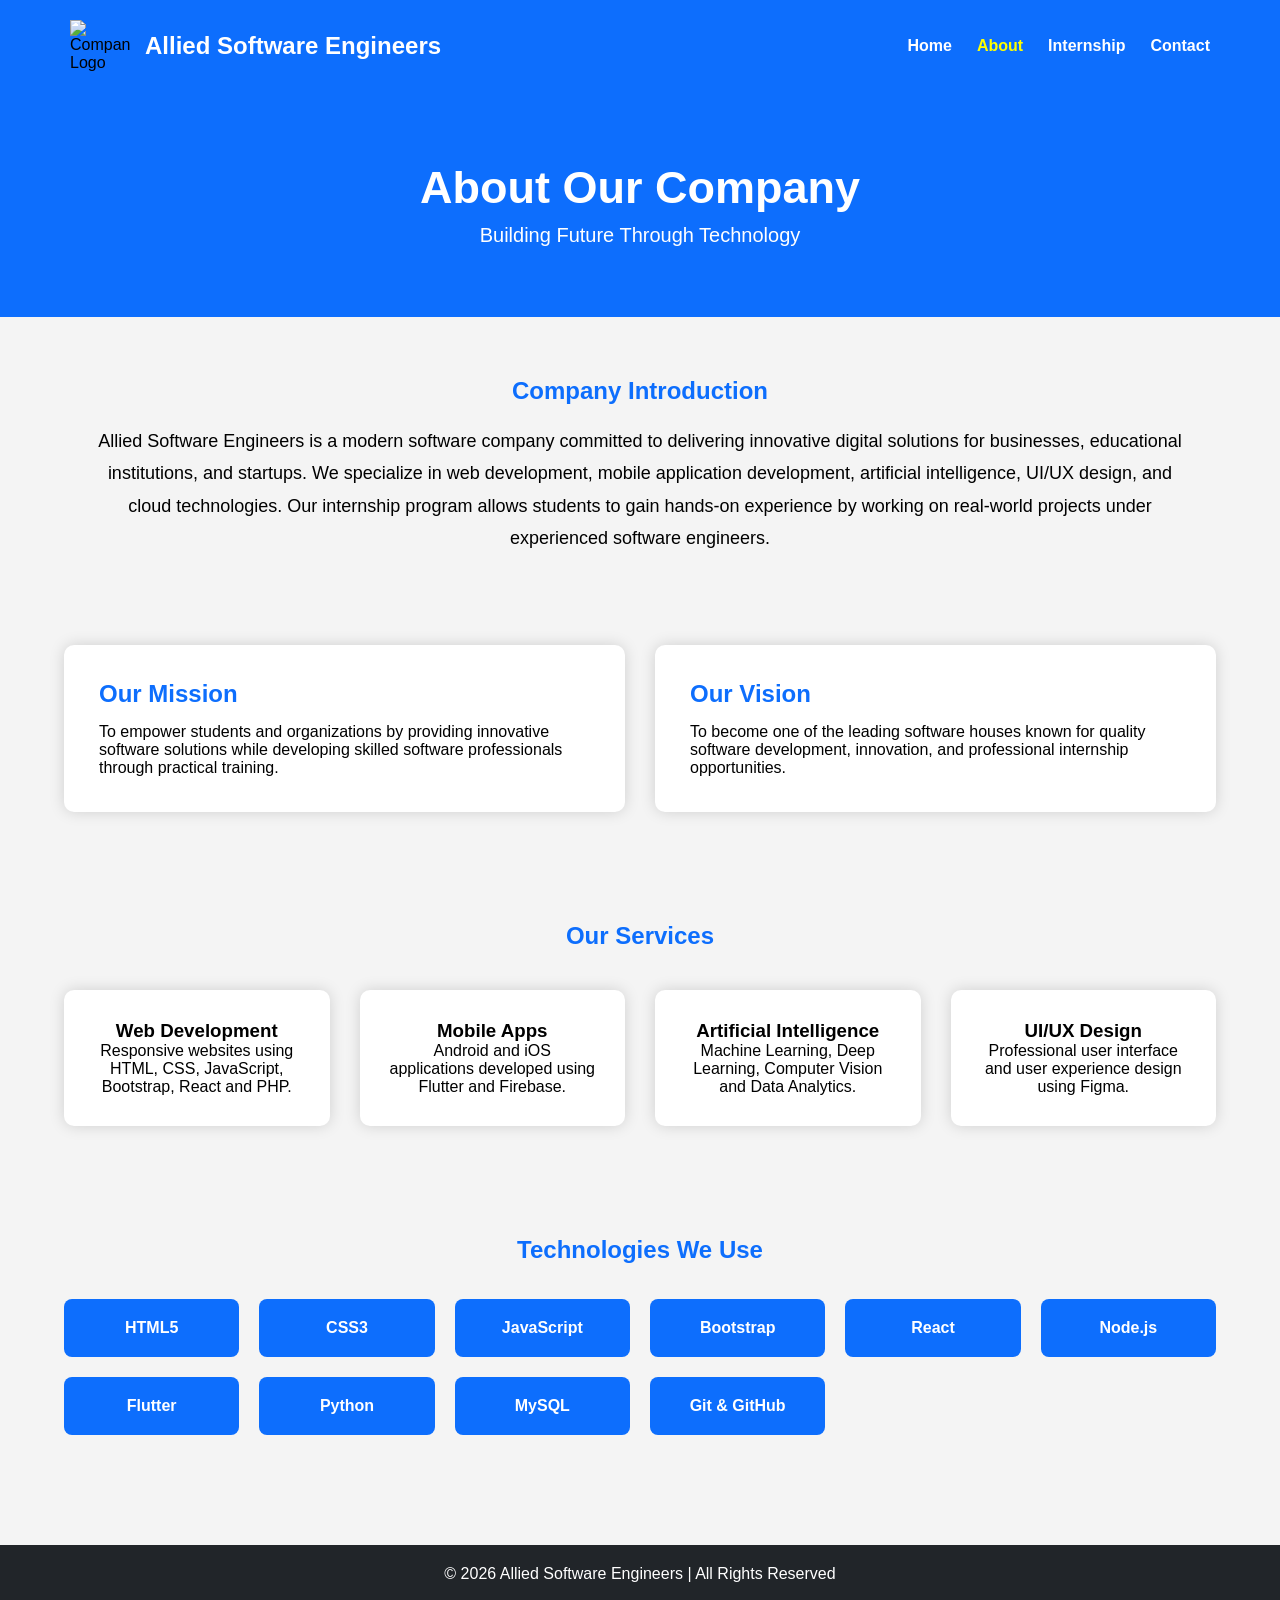
==== about.html @ 1e2cd175 "Initial Internship Website" ====
<!DOCTYPE html>
<html lang="en">

<head>
    <meta charset="UTF-8">
    <meta name="viewport" content="width=device-width, initial-scale=1.0">
    <title>About - Allied Software Engineers</title>

    <link rel="stylesheet" href="css/style.css">
</head>

<body>

    <!-- Navigation Bar -->

    <header>

        <nav class="navbar">

            <div class="logo">

                <img src="https://www.alliedsoftwareengineers.com/logo.png" alt="Company Logo">

                <h2>Allied Software Engineers</h2>

            </div>

            <ul>

                <li><a href="index.html">Home</a></li>

                <li><a href="about.html" class="active">About</a></li>

                <li><a href="internship.html">Internship</a></li>

                <li><a href="contact.html">Contact</a></li>

            </ul>

        </nav>

    </header>

    <!-- Banner -->

    <section class="page-banner">

        <h1>About Our Company</h1>

        <p>Building Future Through Technology</p>

    </section>

    <!-- Company Introduction -->

    <section class="about-section">

        <h2>Company Introduction</h2>

        <p>

            Allied Software Engineers is a modern software company committed to delivering
            innovative digital solutions for businesses, educational institutions,
            and startups.

            We specialize in web development, mobile application development,
            artificial intelligence, UI/UX design, and cloud technologies.

            Our internship program allows students to gain hands-on experience
            by working on real-world projects under experienced software engineers.

        </p>

    </section>

    <!-- Mission Vision -->

    <section class="mission-vision">

        <div class="info-card">

            <h2>Our Mission</h2>

            <p>

                To empower students and organizations by providing
                innovative software solutions while developing skilled
                software professionals through practical training.

            </p>

        </div>

        <div class="info-card">

            <h2>Our Vision</h2>

            <p>

                To become one of the leading software houses known for
                quality software development, innovation,
                and professional internship opportunities.

            </p>

        </div>

    </section>

    <!-- Services -->

    <section class="services">

        <h2>Our Services</h2>

        <div class="cards">

            <div class="card">

                <h3>Web Development</h3>

                <p>

                    Responsive websites using HTML, CSS,
                    JavaScript, Bootstrap, React and PHP.

                </p>

            </div>

            <div class="card">

                <h3>Mobile Apps</h3>

                <p>

                    Android and iOS applications developed
                    using Flutter and Firebase.

                </p>

            </div>

            <div class="card">

                <h3>Artificial Intelligence</h3>

                <p>

                    Machine Learning, Deep Learning,
                    Computer Vision and Data Analytics.

                </p>

            </div>

            <div class="card">

                <h3>UI/UX Design</h3>

                <p>

                    Professional user interface and user
                    experience design using Figma.

                </p>

            </div>

        </div>

    </section>

    <!-- Technologies -->

    <section class="technology">

        <h2>Technologies We Use</h2>

        <div class="tech-container">

            <div class="tech-box">HTML5</div>

            <div class="tech-box">CSS3</div>

            <div class="tech-box">JavaScript</div>

            <div class="tech-box">Bootstrap</div>

            <div class="tech-box">React</div>

            <div class="tech-box">Node.js</div>

            <div class="tech-box">Flutter</div>

            <div class="tech-box">Python</div>

            <div class="tech-box">MySQL</div>

            <div class="tech-box">Git & GitHub</div>

        </div>

    </section>

    <!-- Footer -->

    <footer>

        <p>

            © 2026 Allied Software Engineers | All Rights Reserved

        </p>

    </footer>

</body>

</html>
---- css/style.css ----
*{
    margin:0;
    padding:0;
    box-sizing:border-box;
    font-family:Arial, Helvetica, sans-serif;
}

body{

    background:#f4f4f4;

}

/* Navbar */

.navbar{

    display:flex;

    justify-content:space-between;

    align-items:center;

    padding:20px 70px;

    background:#0d6efd;

}

.logo{

    display:flex;

    align-items:center;

}

.logo img{

    width:60px;

    margin-right:15px;

}

.logo h2{

    color:white;

}

.navbar ul{

    display:flex;

    list-style:none;

}

.navbar ul li{

    margin-left:25px;

}

.navbar a{

    color:white;

    text-decoration:none;

    font-weight:bold;

    transition:.3s;

}

.navbar a:hover{

    color:yellow;

}

/* Hero */

.hero{

    height:85vh;

    background:linear-gradient(rgba(0,0,0,.6),
    rgba(0,0,0,.6)),
    url("../images/hero.jpg");

    background-size:cover;

    background-position:center;

    display:flex;

    justify-content:center;

    align-items:center;

    text-align:center;

}

.hero-text{

    color:white;

}

.hero h1{

    font-size:55px;

}

.hero p{

    margin:20px 0;

    font-size:20px;

}

.btn{

    display:inline-block;

    padding:15px 30px;

    background:#ffc107;

    color:black;

    text-decoration:none;

    border-radius:5px;

    transition:.3s;

}

.btn:hover{

    background:white;

}

/* Welcome */

.welcome{

    padding:60px;

    text-align:center;

}

.welcome h2{

    color:#0d6efd;

    margin-bottom:20px;

}

/* Cards */

.domains{

    padding:60px;

}

.domains h2{

    text-align:center;

    margin-bottom:40px;

    color:#0d6efd;

}

.cards{

    display:grid;

    grid-template-columns:repeat(auto-fit,minmax(250px,1fr));

    gap:30px;

}

.card{

    background:white;

    padding:30px;

    border-radius:10px;

    text-align:center;

    box-shadow:0 0 15px rgba(0,0,0,.15);

    transition:.4s;

}

.card:hover{

    transform:translateY(-10px);

}

/* Footer */

footer{

    background:#212529;

    color:white;

    text-align:center;

    padding:20px;

    margin-top:50px;

}

/* Responsive */

@media(max-width:768px){

.navbar{

flex-direction:column;

}

.navbar ul{

margin-top:20px;

flex-direction:column;

}

.navbar li{

margin:10px 0;

}

.hero h1{

font-size:35px;

}

}/*=========================
Page Banner
==========================*/

.page-banner{

    background:#0d6efd;

    color:white;

    text-align:center;

    padding:70px 20px;

}

.page-banner h1{

    font-size:45px;

}

.page-banner p{

    margin-top:10px;

    font-size:20px;

}

/*=========================
About Section
==========================*/

.about-section{

    width:85%;

    margin:auto;

    padding:60px 0;

    text-align:center;

}

.about-section h2{

    color:#0d6efd;

    margin-bottom:20px;

}

.about-section p{

    font-size:18px;

    line-height:1.8;

}

/*=========================
Mission & Vision
==========================*/

.mission-vision{

    width:90%;

    margin:auto;

    display:grid;

    grid-template-columns:repeat(auto-fit,minmax(300px,1fr));

    gap:30px;

    padding:30px 0 60px;

}

.info-card{

    background:white;

    padding:35px;

    border-radius:10px;

    box-shadow:0 0 15px rgba(0,0,0,.15);

    transition:.3s;

}

.info-card:hover{

    transform:translateY(-10px);

}

.info-card h2{

    color:#0d6efd;

    margin-bottom:15px;

}

/*=========================
Services
==========================*/

.services{

    width:90%;

    margin:auto;

    padding:50px 0;

}

.services h2{

    text-align:center;

    color:#0d6efd;

    margin-bottom:40px;

}

/*=========================
Technologies
==========================*/

.technology{

    width:90%;

    margin:auto;

    padding:60px 0;

}

.technology h2{

    text-align:center;

    margin-bottom:35px;

    color:#0d6efd;

}

.tech-container{

    display:grid;

    grid-template-columns:repeat(auto-fit,minmax(150px,1fr));

    gap:20px;

}

.tech-box{

    background:#0d6efd;

    color:white;

    padding:20px;

    text-align:center;

    border-radius:8px;

    font-weight:bold;

    transition:.3s;

}

.tech-box:hover{

    background:#084298;

    transform:scale(1.05);

}

/*=========================
Active Navigation
==========================*/

.active{

    color:yellow !important;

}/*=========================
Internship Section
==========================*/

.internship-section{

    width:90%;

    margin:auto;

    padding:60px 0;

}

.internship-section h2{

    text-align:center;

    color:#0d6efd;

    margin-bottom:40px;

}

/*=========================
Details
==========================*/

.details{

    width:90%;

    margin:auto;

    display:grid;

    grid-template-columns:repeat(auto-fit,minmax(300px,1fr));

    gap:30px;

    padding:20px 0 60px;

}

.details ul{

    margin-top:20px;

    padding-left:20px;

}

.details li{

    margin-bottom:12px;

    font-size:17px;

}

/*=========================
Training Schedule
==========================*/

.schedule{

    width:90%;

    margin:auto;

    padding:60px 0;

}

.schedule h2{

    text-align:center;

    color:#0d6efd;

    margin-bottom:30px;

}

table{

    width:100%;

    border-collapse:collapse;

    background:white;

    box-shadow:0 0 15px rgba(0,0,0,.15);

}

th{

    background:#0d6efd;

    color:white;

    padding:18px;

}

td{

    padding:16px;

    text-align:center;

    border-bottom:1px solid #ddd;

}

tr:nth-child(even){

    background:#f2f2f2;

}

tr:hover{

    background:#dbeafe;

}/*=========================
Contact Form
==========================*/

.contact{

    width:100%;

    padding:60px 0;

}

.contact form{

    width:600px;

    max-width:90%;

    margin:auto;

    background:white;

    padding:40px;

    border-radius:10px;

    box-shadow:0 0 20px rgba(0,0,0,.15);

}

.contact h2{

    text-align:center;

    color:#0d6efd;

    margin-bottom:30px;

}

.contact input,
.contact select,
.contact textarea{

    width:100%;

    padding:15px;

    margin-bottom:20px;

    border:1px solid #ccc;

    border-radius:5px;

    font-size:16px;

}

.contact input:focus,
.contact textarea:focus,
.contact select:focus{

    border:2px solid #0d6efd;

    outline:none;

}

.contact button{

    width:100%;

    border:none;

    cursor:pointer;

    font-size:18px;

}

#result{

    margin-top:20px;

    font-weight:bold;

    text-align:center;

}
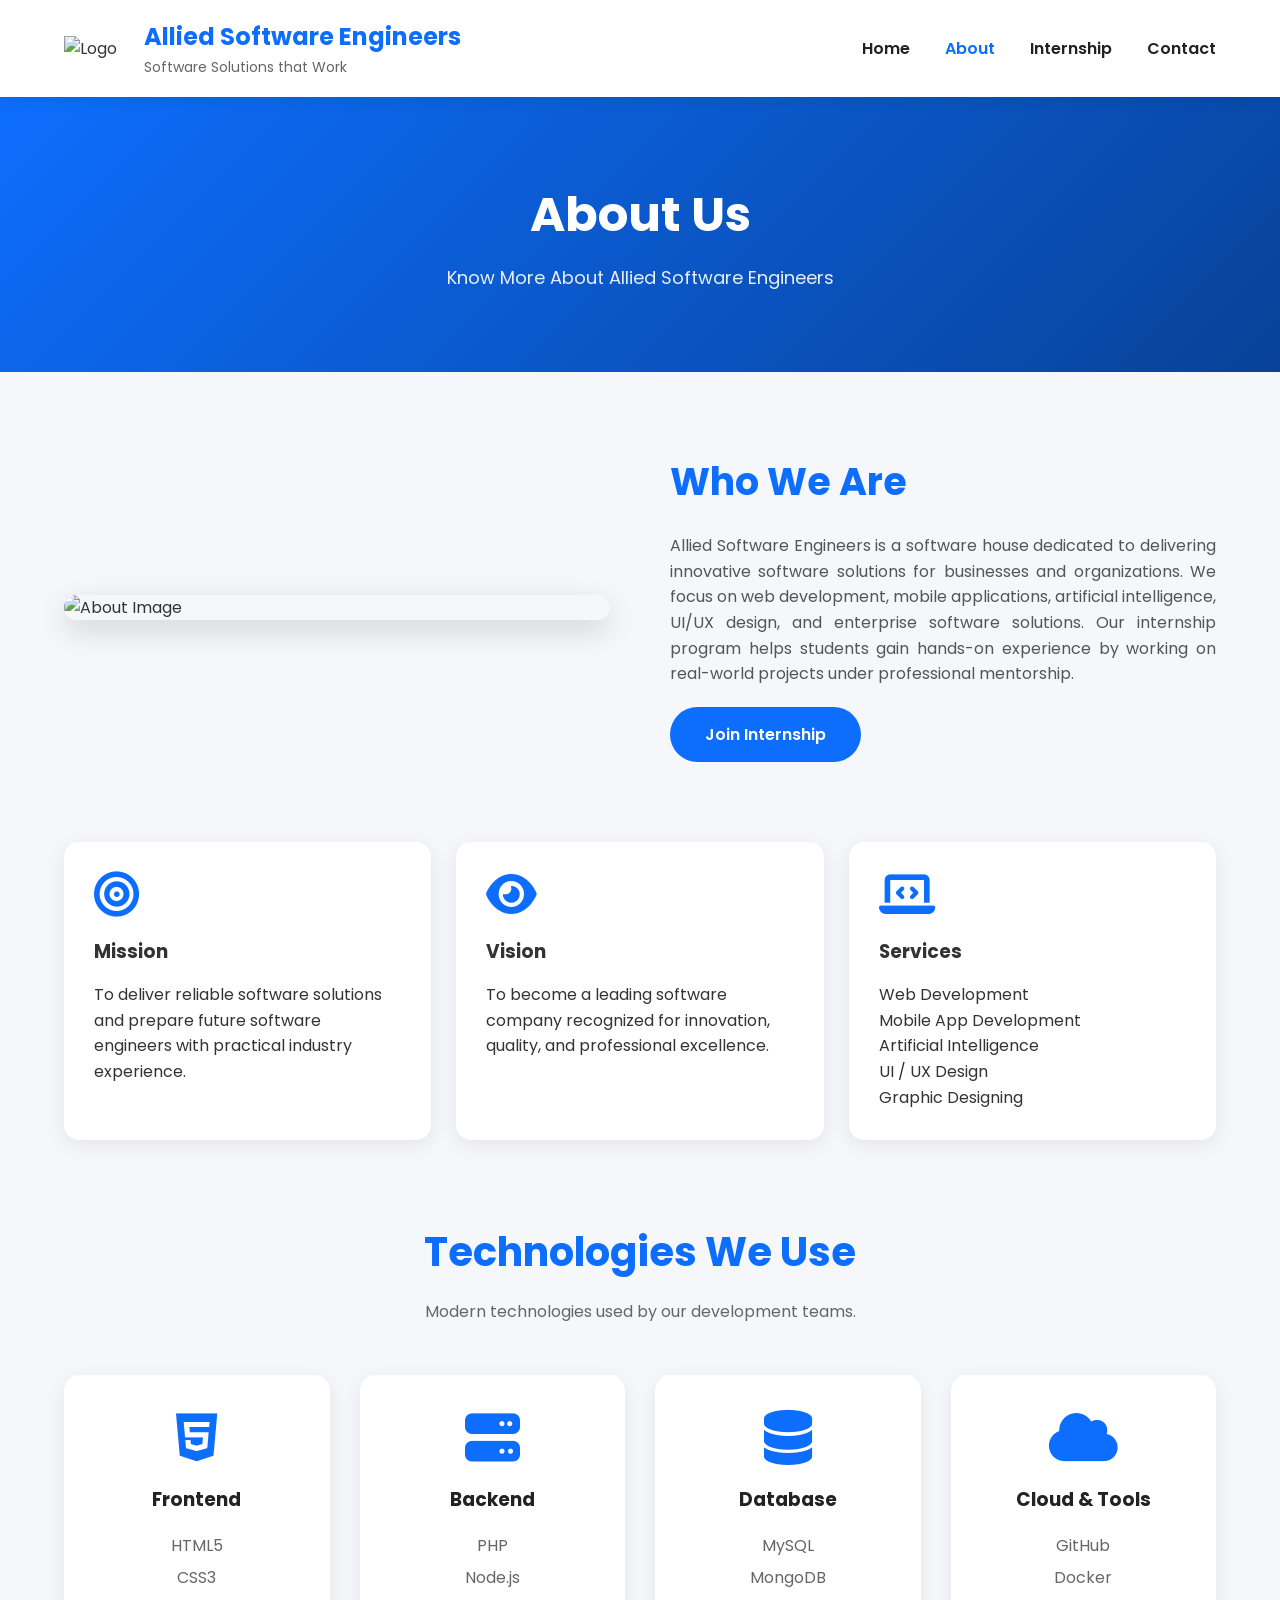
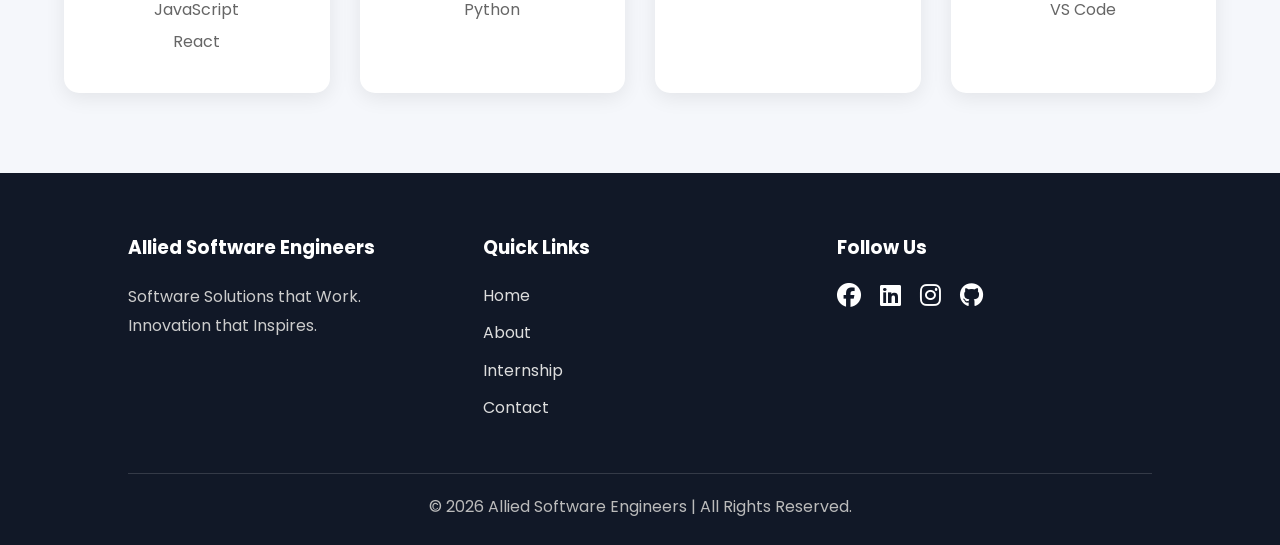
==== commit 853b9a71: "Updated internship website with professional design" ====
--- a/about.html
+++ b/about.html
@@ -2,16 +2,33 @@
 <html lang="en">
 
 <head>
+
     <meta charset="UTF-8">
+
     <meta name="viewport" content="width=device-width, initial-scale=1.0">
-    <title>About - Allied Software Engineers</title>
+
+    <title>About | Allied Software Engineers</title>
+
+    <!-- Google Font -->
+
+    <link href="https://fonts.googleapis.com/css2?family=Poppins:wght@300;400;500;600;700&display=swap" rel="stylesheet">
+
+    <!-- Font Awesome -->
+
+    <link rel="stylesheet"
+        href="https://cdnjs.cloudflare.com/ajax/libs/font-awesome/6.7.2/css/all.min.css">
+
+    <!-- CSS -->
 
     <link rel="stylesheet" href="css/style.css">
+
 </head>
 
 <body>
 
-    <!-- Navigation Bar -->
+    <!-- ==========================
+         HEADER
+    =========================== -->
 
     <header>
 
@@ -19,13 +36,19 @@
 
             <div class="logo">
 
-                <img src="https://www.alliedsoftwareengineers.com/logo.png" alt="Company Logo">
-
-                <h2>Allied Software Engineers</h2>
-
-            </div>
-
-            <ul>
+                <img src="https://www.alliedsoftwareengineers.com/logo.png" alt="Logo">
+
+                <div>
+
+                    <h2>Allied Software Engineers</h2>
+
+                    <p>Software Solutions that Work</p>
+
+                </div>
+
+            </div>
+
+            <ul class="nav-links">
 
                 <li><a href="index.html">Home</a></li>
 
@@ -41,175 +64,261 @@
 
     </header>
 
-    <!-- Banner -->
+    <!-- ==========================
+         PAGE BANNER
+    =========================== -->
 
     <section class="page-banner">
 
-        <h1>About Our Company</h1>
-
-        <p>Building Future Through Technology</p>
+        <h1>About Us</h1>
+
+        <p>Know More About Allied Software Engineers</p>
 
     </section>
 
-    <!-- Company Introduction -->
-
-    <section class="about-section">
-
-        <h2>Company Introduction</h2>
+    <!-- ==========================
+         ABOUT COMPANY
+    =========================== -->
+
+    <section class="about">
+
+        <div class="about-container">
+
+            <div class="about-image">
+
+                <img src="https://encrypted-tbn0.gstatic.com/images?q=tbn:ANd9GcSVIKbMU9Efy6VB4jkc8ie0lZNMgoCtHL-nwJdMtUZ6_6ki-MX9zImbynE&s=10" alt="About Image">
+
+            </div>
+
+            <div class="about-content">
+
+                <h2>Who We Are</h2>
+
+                <p>
+
+                    Allied Software Engineers is a software house dedicated to
+                    delivering innovative software solutions for businesses and
+                    organizations. We focus on web development, mobile applications,
+                    artificial intelligence, UI/UX design, and enterprise software
+                    solutions. Our internship program helps students gain hands-on
+                    experience by working on real-world projects under professional
+                    mentorship.
+
+                </p>
+
+                <a href="contact.html" class="btn">
+
+                    Join Internship
+
+                </a>
+
+            </div>
+
+        </div>
+
+    </section>
+
+    <!-- ==========================
+         MISSION • VISION • SERVICES
+    =========================== -->
+
+    <section class="about">
+
+        <div class="about-card-container">
+
+            <div class="about-card">
+
+                <i class="fa-solid fa-bullseye"></i>
+
+                <h3>Mission</h3>
+
+                <p>
+
+                    To deliver reliable software solutions and prepare future software
+                    engineers with practical industry experience.
+
+                </p>
+
+            </div>
+
+            <div class="about-card">
+
+                <i class="fa-solid fa-eye"></i>
+
+                <h3>Vision</h3>
+
+                <p>
+
+                    To become a leading software company recognized for innovation,
+                    quality, and professional excellence.
+
+                </p>
+
+            </div>
+
+            <div class="about-card">
+
+                <i class="fa-solid fa-laptop-code"></i>
+
+                <h3>Services</h3>
+
+                <p>
+
+                    Web Development<br>
+                    Mobile App Development<br>
+                    Artificial Intelligence<br>
+                    UI / UX Design<br>
+                    Graphic Designing
+
+                </p>
+
+            </div>
+
+        </div>
+
+    </section>
+
+    <!-- ==========================
+         TECHNOLOGIES
+    =========================== -->
+
+    <section class="domains">
+
+        <h2>Technologies We Use</h2>
 
         <p>
 
-            Allied Software Engineers is a modern software company committed to delivering
-            innovative digital solutions for businesses, educational institutions,
-            and startups.
-
-            We specialize in web development, mobile application development,
-            artificial intelligence, UI/UX design, and cloud technologies.
-
-            Our internship program allows students to gain hands-on experience
-            by working on real-world projects under experienced software engineers.
+            Modern technologies used by our development teams.
 
         </p>
 
+        <div class="domain-container">
+
+            <div class="domain-card">
+
+                <i class="fa-brands fa-html5"></i>
+
+                <h3>Frontend</h3>
+
+                <p>
+
+                    HTML5<br>
+                    CSS3<br>
+                    JavaScript<br>
+                    React
+
+                </p>
+
+            </div>
+
+            <div class="domain-card">
+
+                <i class="fa-solid fa-server"></i>
+
+                <h3>Backend</h3>
+
+                <p>
+
+                    PHP<br>
+                    Node.js<br>
+                    Python
+
+                </p>
+
+            </div>
+
+            <div class="domain-card">
+
+                <i class="fa-solid fa-database"></i>
+
+                <h3>Database</h3>
+
+                <p>
+
+                    MySQL<br>
+                    MongoDB
+
+                </p>
+
+            </div>
+
+            <div class="domain-card">
+
+                <i class="fa-solid fa-cloud"></i>
+
+                <h3>Cloud & Tools</h3>
+
+                <p>
+
+                    GitHub<br>
+                    Docker<br>
+                    VS Code
+
+                </p>
+
+            </div>
+
+        </div>
+
     </section>
 
-    <!-- Mission Vision -->
-
-    <section class="mission-vision">
-
-        <div class="info-card">
-
-            <h2>Our Mission</h2>
-
-            <p>
-
-                To empower students and organizations by providing
-                innovative software solutions while developing skilled
-                software professionals through practical training.
-
-            </p>
+    <!-- ==========================
+         FOOTER
+    =========================== -->
+
+    <footer>
+
+        <div class="footer-container">
+
+            <div>
+
+                <h3>Allied Software Engineers</h3>
+
+                <p>
+
+                    Software Solutions that Work.<br>
+
+                    Innovation that Inspires.
+
+                </p>
+
+            </div>
+
+            <div>
+
+                <h3>Quick Links</h3>
+
+                <a href="index.html">Home</a>
+
+                <a href="about.html">About</a>
+
+                <a href="internship.html">Internship</a>
+
+                <a href="contact.html">Contact</a>
+
+            </div>
+
+            <div>
+
+                <h3>Follow Us</h3>
+
+                <i class="fab fa-facebook"></i>
+
+                <i class="fab fa-linkedin"></i>
+
+                <i class="fab fa-instagram"></i>
+
+                <i class="fab fa-github"></i>
+
+            </div>
 
         </div>
 
-        <div class="info-card">
-
-            <h2>Our Vision</h2>
-
-            <p>
-
-                To become one of the leading software houses known for
-                quality software development, innovation,
-                and professional internship opportunities.
-
-            </p>
-
-        </div>
-
-    </section>
-
-    <!-- Services -->
-
-    <section class="services">
-
-        <h2>Our Services</h2>
-
-        <div class="cards">
-
-            <div class="card">
-
-                <h3>Web Development</h3>
-
-                <p>
-
-                    Responsive websites using HTML, CSS,
-                    JavaScript, Bootstrap, React and PHP.
-
-                </p>
-
-            </div>
-
-            <div class="card">
-
-                <h3>Mobile Apps</h3>
-
-                <p>
-
-                    Android and iOS applications developed
-                    using Flutter and Firebase.
-
-                </p>
-
-            </div>
-
-            <div class="card">
-
-                <h3>Artificial Intelligence</h3>
-
-                <p>
-
-                    Machine Learning, Deep Learning,
-                    Computer Vision and Data Analytics.
-
-                </p>
-
-            </div>
-
-            <div class="card">
-
-                <h3>UI/UX Design</h3>
-
-                <p>
-
-                    Professional user interface and user
-                    experience design using Figma.
-
-                </p>
-
-            </div>
-
-        </div>
-
-    </section>
-
-    <!-- Technologies -->
-
-    <section class="technology">
-
-        <h2>Technologies We Use</h2>
-
-        <div class="tech-container">
-
-            <div class="tech-box">HTML5</div>
-
-            <div class="tech-box">CSS3</div>
-
-            <div class="tech-box">JavaScript</div>
-
-            <div class="tech-box">Bootstrap</div>
-
-            <div class="tech-box">React</div>
-
-            <div class="tech-box">Node.js</div>
-
-            <div class="tech-box">Flutter</div>
-
-            <div class="tech-box">Python</div>
-
-            <div class="tech-box">MySQL</div>
-
-            <div class="tech-box">Git & GitHub</div>
-
-        </div>
-
-    </section>
-
-    <!-- Footer -->
-
-    <footer>
-
-        <p>
-
-            © 2026 Allied Software Engineers | All Rights Reserved
+        <hr>
+
+        <p class="copyright">
+
+            © 2026 Allied Software Engineers | All Rights Reserved.
 
         </p>
 
--- a/css/style.css
+++ b/css/style.css
@@ -1,682 +1,1159 @@
+/* ===================================
+   GOOGLE FONT
+=================================== */
+
+@import url('https://fonts.googleapis.com/css2?family=Poppins:wght@300;400;500;600;700;800&display=swap');
+
+/* ===================================
+   RESET
+=================================== */
+
 *{
     margin:0;
     padding:0;
     box-sizing:border-box;
-    font-family:Arial, Helvetica, sans-serif;
+    font-family:'Poppins',sans-serif;
+}
+
+html{
+    scroll-behavior:smooth;
 }
 
 body{
-
-    background:#f4f4f4;
-
-}
-
-/* Navbar */
+    background:#f5f7fb;
+    color:#333;
+    line-height:1.6;
+}
+
+img{
+    max-width:100%;
+    display:block;
+}
+
+a{
+    text-decoration:none;
+}
+
+ul{
+    list-style:none;
+}
+
+/* ===================================
+   CONTAINER
+=================================== */
+
+.container{
+    width:90%;
+    max-width:1200px;
+    margin:auto;
+}
+
+/* ===================================
+   NAVBAR
+=================================== */
+
+header{
+    position:sticky;
+    top:0;
+    z-index:999;
+    background:#fff;
+    box-shadow:0 3px 15px rgba(0,0,0,.08);
+}
 
 .navbar{
 
+    width:90%;
+
+    margin:auto;
+
     display:flex;
 
     justify-content:space-between;
 
     align-items:center;
 
-    padding:20px 70px;
+    padding:18px 0;
+
+}
+
+.logo{
+
+    display:flex;
+
+    align-items:center;
+
+    gap:15px;
+
+}
+
+.logo img{
+
+    width:65px;
+
+}
+
+.logo h2{
+
+    color:#0d6efd;
+
+    font-size:24px;
+
+}
+
+.logo p{
+
+    color:#666;
+
+    font-size:14px;
+
+}
+
+.nav-links{
+
+    display:flex;
+
+    gap:35px;
+
+}
+
+.nav-links a{
+
+    color:#222;
+
+    font-weight:600;
+
+    transition:.3s;
+
+}
+
+.nav-links a:hover{
+
+    color:#0d6efd;
+
+}
+
+.active{
+
+    color:#0d6efd !important;
+
+}
+
+/* ===================================
+   BUTTON
+=================================== */
+
+.btn{
+
+    display:inline-block;
 
     background:#0d6efd;
 
+    color:#fff;
+
+    padding:15px 35px;
+
+    border-radius:40px;
+
+    transition:.4s;
+
+    font-weight:600;
+
+}
+
+.btn:hover{
+
+    background:#084298;
+
+    transform:translateY(-5px);
+
+    box-shadow:0 10px 20px rgba(13,110,253,.3);
+
+}
+
+/* ===================================
+   HERO
+=================================== */
+
+.hero{
+
+    width:90%;
+
+    margin:auto;
+
+    min-height:85vh;
+
+    display:grid;
+
+    grid-template-columns:1fr 1fr;
+
+    gap:60px;
+
+    align-items:center;
+
+}
+
+.hero-left h1{
+
+    font-size:55px;
+
+    color:#0d6efd;
+
+    line-height:1.2;
+
+}
+
+.hero-left p{
+
+    margin:30px 0;
+
+    font-size:18px;
+
+    color:#555;
+
+}
+
+.hero-right{
+
+    text-align:center;
+
+}
+
+.hero-right img{
+
+    width:90%;
+
+    animation:float 4s infinite ease-in-out;
+
+}
+
+/* ===================================
+   FLOAT ANIMATION
+=================================== */
+
+@keyframes float{
+
+0%{
+
+transform:translateY(0);
+
+}
+
+50%{
+
+transform:translateY(-20px);
+
+}
+
+100%{
+
+transform:translateY(0);
+
+}
+
+}/* ===================================
+   STATISTICS SECTION
+=================================== */
+
+.stats{
+
+    width:90%;
+
+    margin:70px auto;
+
+    display:grid;
+
+    grid-template-columns:repeat(4,1fr);
+
+    gap:25px;
+
+}
+
+.stat-card{
+
+    background:#fff;
+
+    padding:35px 20px;
+
+    text-align:center;
+
+    border-radius:15px;
+
+    box-shadow:0 5px 20px rgba(0,0,0,.08);
+
+    transition:.4s;
+
+}
+
+.stat-card:hover{
+
+    transform:translateY(-10px);
+
+    box-shadow:0 15px 35px rgba(0,0,0,.15);
+
+}
+
+.stat-card i{
+
+    font-size:45px;
+
+    color:#0d6efd;
+
+    margin-bottom:15px;
+
+}
+
+.stat-card h2{
+
+    font-size:36px;
+
+    color:#0d6efd;
+
+    margin-bottom:10px;
+
+}
+
+.stat-card p{
+
+    color:#666;
+
+    font-size:16px;
+
+}
+
+/* ===================================
+   DOMAINS
+=================================== */
+
+.domains{
+
+    width:90%;
+
+    margin:80px auto;
+
+    text-align:center;
+
+}
+
+.domains h2{
+
+    font-size:40px;
+
+    color:#0d6efd;
+
+    margin-bottom:15px;
+
+}
+
+.domains > p{
+
+    color:#666;
+
+    margin-bottom:50px;
+
+}
+
+.domain-container{
+
+    display:grid;
+
+    grid-template-columns:repeat(auto-fit,minmax(250px,1fr));
+
+    gap:30px;
+
+}
+
+.domain-card{
+
+    background:#fff;
+
+    padding:35px;
+
+    border-radius:15px;
+
+    box-shadow:0 5px 20px rgba(0,0,0,.08);
+
+    transition:.4s;
+
+}
+
+.domain-card:hover{
+
+    transform:translateY(-10px);
+
+    box-shadow:0 15px 35px rgba(0,0,0,.15);
+
+}
+
+.domain-card i{
+
+    font-size:55px;
+
+    color:#0d6efd;
+
+    margin-bottom:20px;
+
+}
+
+.domain-card h3{
+
+    margin-bottom:15px;
+
+    color:#222;
+
+}
+
+.domain-card p{
+
+    color:#666;
+
+    line-height:2;
+
+}
+
+/* ===================================
+   WHY CHOOSE US
+=================================== */
+
+.why-us{
+
+    background:#eef5ff;
+
+    padding:80px 5%;
+
+}
+
+.why-us h2{
+
+    text-align:center;
+
+    color:#0d6efd;
+
+    font-size:38px;
+
+    margin-bottom:50px;
+
+}
+
+.why-container{
+
+    width:90%;
+
+    margin:auto;
+
+    display:grid;
+
+    grid-template-columns:repeat(auto-fit,minmax(280px,1fr));
+
+    gap:30px;
+
+}
+
+.why-box{
+
+    background:#fff;
+
+    padding:35px;
+
+    border-radius:15px;
+
+    text-align:center;
+
+    box-shadow:0 5px 20px rgba(0,0,0,.08);
+
+    transition:.4s;
+
+}
+
+.why-box:hover{
+
+    transform:translateY(-10px);
+
+}
+
+.why-box i{
+
+    font-size:50px;
+
+    color:#0d6efd;
+
+    margin-bottom:20px;
+
+}
+
+.why-box h3{
+
+    margin-bottom:15px;
+
+    color:#222;
+
+}
+
+.why-box p{
+
+    color:#666;
+
+}/* ===================================
+   PAGE BANNER
+=================================== */
+
+.page-banner{
+
+    background:linear-gradient(135deg,#0d6efd,#084298);
+
+    color:white;
+
+    text-align:center;
+
+    padding:80px 20px;
+
+}
+
+.page-banner h1{
+
+    font-size:48px;
+
+    margin-bottom:10px;
+
+}
+
+.page-banner p{
+
+    font-size:18px;
+
+    opacity:.9;
+
+}
+
+/* ===================================
+   ABOUT PAGE
+=================================== */
+
+.about{
+
+    width:90%;
+
+    margin:80px auto;
+
+}
+
+.about-container{
+
+    display:grid;
+
+    grid-template-columns:1fr 1fr;
+
+    gap:60px;
+
+    align-items:center;
+
+}
+
+.about-image img{
+
+    width:100%;
+
+    border-radius:15px;
+
+    box-shadow:0 10px 30px rgba(0,0,0,.15);
+
+}
+
+.about-content h2{
+
+    color:#0d6efd;
+
+    font-size:38px;
+
+    margin-bottom:20px;
+
+}
+
+.about-content p{
+
+    color:#555;
+
+    margin-bottom:20px;
+
+    text-align:justify;
+
+}
+
+.about-card-container{
+
+    margin-top:70px;
+
+    display:grid;
+
+    grid-template-columns:repeat(auto-fit,minmax(250px,1fr));
+
+    gap:25px;
+
+}
+
+.about-card{
+
+    background:#fff;
+
+    padding:30px;
+
+    border-radius:15px;
+
+    box-shadow:0 5px 20px rgba(0,0,0,.08);
+
+    transition:.4s;
+
+}
+
+.about-card:hover{
+
+    transform:translateY(-10px);
+
+}
+
+.about-card i{
+
+    font-size:45px;
+
+    color:#0d6efd;
+
+    margin-bottom:20px;
+
+}
+
+.about-card h3{
+
+    margin-bottom:15px;
+
+}
+
+/* ===================================
+   INTERNSHIP PAGE
+=================================== */
+
+.internship{
+
+    width:90%;
+
+    margin:80px auto;
+
+}
+
+.internship-grid{
+
+    display:grid;
+
+    grid-template-columns:repeat(auto-fit,minmax(280px,1fr));
+
+    gap:30px;
+
+}
+
+.internship-box{
+
+    background:#fff;
+
+    border-radius:15px;
+
+    padding:30px;
+
+    box-shadow:0 5px 20px rgba(0,0,0,.08);
+
+    transition:.4s;
+
+}
+
+.internship-box:hover{
+
+    transform:translateY(-10px);
+
+}
+
+.internship-box h3{
+
+    color:#0d6efd;
+
+    margin-bottom:20px;
+
+}
+
+.internship-box ul{
+
+    list-style:disc;
+
+    padding-left:20px;
+
+}
+
+.internship-box li{
+
+    margin-bottom:12px;
+
+}
+
+/* ===================================
+   TRAINING SCHEDULE TABLE
+=================================== */
+
+.schedule{
+
+    width:90%;
+
+    margin:80px auto;
+
+}
+
+.schedule h2{
+
+    text-align:center;
+
+    color:#0d6efd;
+
+    margin-bottom:30px;
+
+}
+
+table{
+
+    width:100%;
+
+    border-collapse:collapse;
+
+    background:white;
+
+    box-shadow:0 5px 20px rgba(0,0,0,.08);
+
+}
+
+table th{
+
+    background:#0d6efd;
+
+    color:white;
+
+    padding:18px;
+
+}
+
+table td{
+
+    padding:18px;
+
+    border:1px solid #ddd;
+
+    text-align:center;
+
+}
+
+table tr:nth-child(even){
+
+    background:#f8f9fa;
+
+}
+
+table tr:hover{
+
+    background:#eef5ff;
+
+}
+
+/* ===================================
+   FOOTER
+=================================== */
+
+footer{
+
+    background:#111827;
+
+    color:white;
+
+    margin-top:80px;
+
+    padding:60px 10% 25px;
+
+}
+
+.footer-container{
+
+    display:grid;
+
+    grid-template-columns:repeat(auto-fit,minmax(250px,1fr));
+
+    gap:40px;
+
+}
+
+.footer-container h3{
+
+    margin-bottom:20px;
+
+}
+
+.footer-container p{
+
+    color:#ccc;
+
+    line-height:1.8;
+
+}
+
+.footer-container a{
+
+    display:block;
+
+    color:#ddd;
+
+    margin-bottom:12px;
+
+    transition:.3s;
+
+}
+
+.footer-container a:hover{
+
+    color:#0d6efd;
+
+}
+
+.footer-container i{
+
+    font-size:24px;
+
+    margin-right:15px;
+
+    cursor:pointer;
+
+    transition:.3s;
+
+}
+
+.footer-container i:hover{
+
+    color:#0d6efd;
+
+}
+
+footer hr{
+
+    margin:40px 0 20px;
+
+    border:none;
+
+    border-top:1px solid rgba(255,255,255,.15);
+
+}
+
+footer .copyright{
+
+    text-align:center;
+
+    color:#bbb;
+
+}/* ===================================
+   CONTACT PAGE
+=================================== */
+
+.contact{
+
+    width:90%;
+
+    margin:80px auto;
+
+}
+
+.contact-container{
+
+    display:grid;
+
+    grid-template-columns:1fr 1fr;
+
+    gap:50px;
+
+}
+
+.contact-info{
+
+    background:#0d6efd;
+
+    color:white;
+
+    padding:40px;
+
+    border-radius:15px;
+
+}
+
+.contact-info h2{
+
+    margin-bottom:25px;
+
+}
+
+.contact-info p{
+
+    margin-bottom:20px;
+
+    line-height:1.8;
+
+}
+
+.contact-info i{
+
+    margin-right:10px;
+
+    color:#ffd43b;
+
+}
+
+.contact-form{
+
+    background:white;
+
+    padding:40px;
+
+    border-radius:15px;
+
+    box-shadow:0 5px 20px rgba(0,0,0,.1);
+
+}
+
+.contact-form input,
+.contact-form select,
+.contact-form textarea{
+
+    width:100%;
+
+    padding:15px;
+
+    margin-bottom:20px;
+
+    border:1px solid #ccc;
+
+    border-radius:8px;
+
+    font-size:16px;
+
+}
+
+.contact-form input:focus,
+.contact-form select:focus,
+.contact-form textarea:focus{
+
+    border-color:#0d6efd;
+
+    outline:none;
+
+}
+
+.contact-form textarea{
+
+    resize:none;
+
+}
+
+.contact-form button{
+
+    width:100%;
+
+    border:none;
+
+    cursor:pointer;
+
+}
+
+/* ===================================
+   SCROLL TO TOP BUTTON
+=================================== */
+
+#topBtn{
+
+    position:fixed;
+
+    bottom:25px;
+
+    right:25px;
+
+    width:50px;
+
+    height:50px;
+
+    border:none;
+
+    border-radius:50%;
+
+    background:#0d6efd;
+
+    color:white;
+
+    font-size:20px;
+
+    cursor:pointer;
+
+    display:none;
+
+    box-shadow:0 5px 15px rgba(0,0,0,.2);
+
+    transition:.3s;
+
+}
+
+#topBtn:hover{
+
+    background:#084298;
+
+}
+
+/* ===================================
+   SIMPLE FADE ANIMATION
+=================================== */
+
+.fade{
+
+    animation:fadeIn 1s ease;
+
+}
+
+@keyframes fadeIn{
+
+    from{
+
+        opacity:0;
+
+        transform:translateY(30px);
+
+    }
+
+    to{
+
+        opacity:1;
+
+        transform:translateY(0);
+
+    }
+
+}
+
+/* ===================================
+   RESPONSIVE DESIGN
+=================================== */
+
+@media(max-width:992px){
+
+.hero{
+
+grid-template-columns:1fr;
+
+text-align:center;
+
+}
+
+.about-container{
+
+grid-template-columns:1fr;
+
+}
+
+.contact-container{
+
+grid-template-columns:1fr;
+
+}
+
+.stats{
+
+grid-template-columns:repeat(2,1fr);
+
+}
+
+}
+
+@media(max-width:768px){
+
+.navbar{
+
+flex-direction:column;
+
 }
 
 .logo{
 
-    display:flex;
-
-    align-items:center;
+margin-bottom:20px;
+
+}
+
+.nav-links{
+
+flex-direction:column;
+
+gap:15px;
+
+text-align:center;
+
+}
+
+.stats{
+
+grid-template-columns:1fr;
+
+}
+
+.page-banner h1{
+
+font-size:36px;
+
+}
+
+.hero-left h1{
+
+font-size:40px;
+
+}
+
+.domains h2,
+.why-us h2,
+.about-content h2{
+
+font-size:30px;
+
+}
+
+table{
+
+font-size:14px;
+
+}
+
+}
+
+@media(max-width:480px){
+
+.hero-left h1{
+
+font-size:32px;
+
+}
+
+.hero-left p{
+
+font-size:16px;
+
+}
+
+.btn{
+
+padding:12px 25px;
+
+}
+
+.logo h2{
+
+font-size:18px;
 
 }
 
 .logo img{
 
-    width:60px;
-
-    margin-right:15px;
-
-}
-
-.logo h2{
-
-    color:white;
-
-}
-
-.navbar ul{
-
-    display:flex;
-
-    list-style:none;
-
-}
-
-.navbar ul li{
-
-    margin-left:25px;
-
-}
-
-.navbar a{
-
-    color:white;
-
-    text-decoration:none;
-
-    font-weight:bold;
-
-    transition:.3s;
-
-}
-
-.navbar a:hover{
-
-    color:yellow;
-
-}
-
-/* Hero */
-
-.hero{
-
-    height:85vh;
-
-    background:linear-gradient(rgba(0,0,0,.6),
-    rgba(0,0,0,.6)),
-    url("../images/hero.jpg");
-
-    background-size:cover;
-
-    background-position:center;
-
-    display:flex;
-
-    justify-content:center;
-
-    align-items:center;
-
-    text-align:center;
-
-}
-
-.hero-text{
-
-    color:white;
-
-}
-
-.hero h1{
-
-    font-size:55px;
-
-}
-
-.hero p{
-
-    margin:20px 0;
-
-    font-size:20px;
-
-}
-
-.btn{
-
-    display:inline-block;
-
-    padding:15px 30px;
-
-    background:#ffc107;
-
-    color:black;
-
-    text-decoration:none;
-
-    border-radius:5px;
-
-    transition:.3s;
-
-}
-
-.btn:hover{
-
-    background:white;
-
-}
-
-/* Welcome */
-
-.welcome{
-
-    padding:60px;
-
-    text-align:center;
-
-}
-
-.welcome h2{
-
-    color:#0d6efd;
-
-    margin-bottom:20px;
-
-}
-
-/* Cards */
-
-.domains{
-
-    padding:60px;
-
-}
-
-.domains h2{
-
-    text-align:center;
-
-    margin-bottom:40px;
-
-    color:#0d6efd;
-
-}
-
-.cards{
-
-    display:grid;
-
-    grid-template-columns:repeat(auto-fit,minmax(250px,1fr));
-
-    gap:30px;
-
-}
-
-.card{
-
-    background:white;
-
-    padding:30px;
-
-    border-radius:10px;
-
-    text-align:center;
-
-    box-shadow:0 0 15px rgba(0,0,0,.15);
-
-    transition:.4s;
-
-}
-
-.card:hover{
-
-    transform:translateY(-10px);
-
-}
-
-/* Footer */
-
-footer{
-
-    background:#212529;
-
-    color:white;
-
-    text-align:center;
-
-    padding:20px;
-
-    margin-top:50px;
-
-}
-
-/* Responsive */
-
-@media(max-width:768px){
-
-.navbar{
-
-flex-direction:column;
-
-}
-
-.navbar ul{
-
-margin-top:20px;
-
-flex-direction:column;
-
-}
-
-.navbar li{
-
-margin:10px 0;
-
-}
-
-.hero h1{
-
-font-size:35px;
-
-}
-
-}/*=========================
-Page Banner
-==========================*/
-
-.page-banner{
-
-    background:#0d6efd;
-
-    color:white;
-
-    text-align:center;
-
-    padding:70px 20px;
-
-}
-
-.page-banner h1{
-
-    font-size:45px;
-
-}
-
-.page-banner p{
-
-    margin-top:10px;
-
-    font-size:20px;
-
-}
-
-/*=========================
-About Section
-==========================*/
-
-.about-section{
-
-    width:85%;
-
-    margin:auto;
-
-    padding:60px 0;
-
-    text-align:center;
-
-}
-
-.about-section h2{
-
-    color:#0d6efd;
-
-    margin-bottom:20px;
-
-}
-
-.about-section p{
-
-    font-size:18px;
-
-    line-height:1.8;
-
-}
-
-/*=========================
-Mission & Vision
-==========================*/
-
-.mission-vision{
-
-    width:90%;
-
-    margin:auto;
-
-    display:grid;
-
-    grid-template-columns:repeat(auto-fit,minmax(300px,1fr));
-
-    gap:30px;
-
-    padding:30px 0 60px;
-
-}
-
-.info-card{
-
-    background:white;
-
-    padding:35px;
-
-    border-radius:10px;
-
-    box-shadow:0 0 15px rgba(0,0,0,.15);
-
-    transition:.3s;
-
-}
-
-.info-card:hover{
-
-    transform:translateY(-10px);
-
-}
-
-.info-card h2{
-
-    color:#0d6efd;
-
-    margin-bottom:15px;
-
-}
-
-/*=========================
-Services
-==========================*/
-
-.services{
-
-    width:90%;
-
-    margin:auto;
-
-    padding:50px 0;
-
-}
-
-.services h2{
-
-    text-align:center;
-
-    color:#0d6efd;
-
-    margin-bottom:40px;
-
-}
-
-/*=========================
-Technologies
-==========================*/
-
-.technology{
-
-    width:90%;
-
-    margin:auto;
-
-    padding:60px 0;
-
-}
-
-.technology h2{
-
-    text-align:center;
-
-    margin-bottom:35px;
-
-    color:#0d6efd;
-
-}
-
-.tech-container{
-
-    display:grid;
-
-    grid-template-columns:repeat(auto-fit,minmax(150px,1fr));
-
-    gap:20px;
-
-}
-
-.tech-box{
-
-    background:#0d6efd;
-
-    color:white;
-
-    padding:20px;
-
-    text-align:center;
-
-    border-radius:8px;
-
-    font-weight:bold;
-
-    transition:.3s;
-
-}
-
-.tech-box:hover{
-
-    background:#084298;
-
-    transform:scale(1.05);
-
-}
-
-/*=========================
-Active Navigation
-==========================*/
-
-.active{
-
-    color:yellow !important;
-
-}/*=========================
-Internship Section
-==========================*/
-
-.internship-section{
-
-    width:90%;
-
-    margin:auto;
-
-    padding:60px 0;
-
-}
-
-.internship-section h2{
-
-    text-align:center;
-
-    color:#0d6efd;
-
-    margin-bottom:40px;
-
-}
-
-/*=========================
-Details
-==========================*/
-
-.details{
-
-    width:90%;
-
-    margin:auto;
-
-    display:grid;
-
-    grid-template-columns:repeat(auto-fit,minmax(300px,1fr));
-
-    gap:30px;
-
-    padding:20px 0 60px;
-
-}
-
-.details ul{
-
-    margin-top:20px;
-
-    padding-left:20px;
-
-}
-
-.details li{
-
-    margin-bottom:12px;
-
-    font-size:17px;
-
-}
-
-/*=========================
-Training Schedule
-==========================*/
-
-.schedule{
-
-    width:90%;
-
-    margin:auto;
-
-    padding:60px 0;
-
-}
-
-.schedule h2{
-
-    text-align:center;
-
-    color:#0d6efd;
-
-    margin-bottom:30px;
-
-}
-
-table{
-
-    width:100%;
-
-    border-collapse:collapse;
-
-    background:white;
-
-    box-shadow:0 0 15px rgba(0,0,0,.15);
-
-}
-
-th{
-
-    background:#0d6efd;
-
-    color:white;
-
-    padding:18px;
-
-}
-
-td{
-
-    padding:16px;
-
-    text-align:center;
-
-    border-bottom:1px solid #ddd;
-
-}
-
-tr:nth-child(even){
-
-    background:#f2f2f2;
-
-}
-
-tr:hover{
-
-    background:#dbeafe;
-
-}/*=========================
-Contact Form
-==========================*/
-
-.contact{
-
-    width:100%;
-
-    padding:60px 0;
-
-}
-
-.contact form{
-
-    width:600px;
-
-    max-width:90%;
-
-    margin:auto;
-
-    background:white;
-
-    padding:40px;
-
-    border-radius:10px;
-
-    box-shadow:0 0 20px rgba(0,0,0,.15);
-
-}
-
-.contact h2{
-
-    text-align:center;
-
-    color:#0d6efd;
-
-    margin-bottom:30px;
-
-}
-
-.contact input,
-.contact select,
-.contact textarea{
-
-    width:100%;
-
-    padding:15px;
-
-    margin-bottom:20px;
-
-    border:1px solid #ccc;
-
-    border-radius:5px;
-
-    font-size:16px;
-
-}
-
-.contact input:focus,
-.contact textarea:focus,
-.contact select:focus{
-
-    border:2px solid #0d6efd;
-
-    outline:none;
-
-}
-
-.contact button{
-
-    width:100%;
-
-    border:none;
-
-    cursor:pointer;
-
-    font-size:18px;
-
-}
-
-#result{
-
-    margin-top:20px;
-
-    font-weight:bold;
-
-    text-align:center;
+width:50px;
+
+}
 
 }
